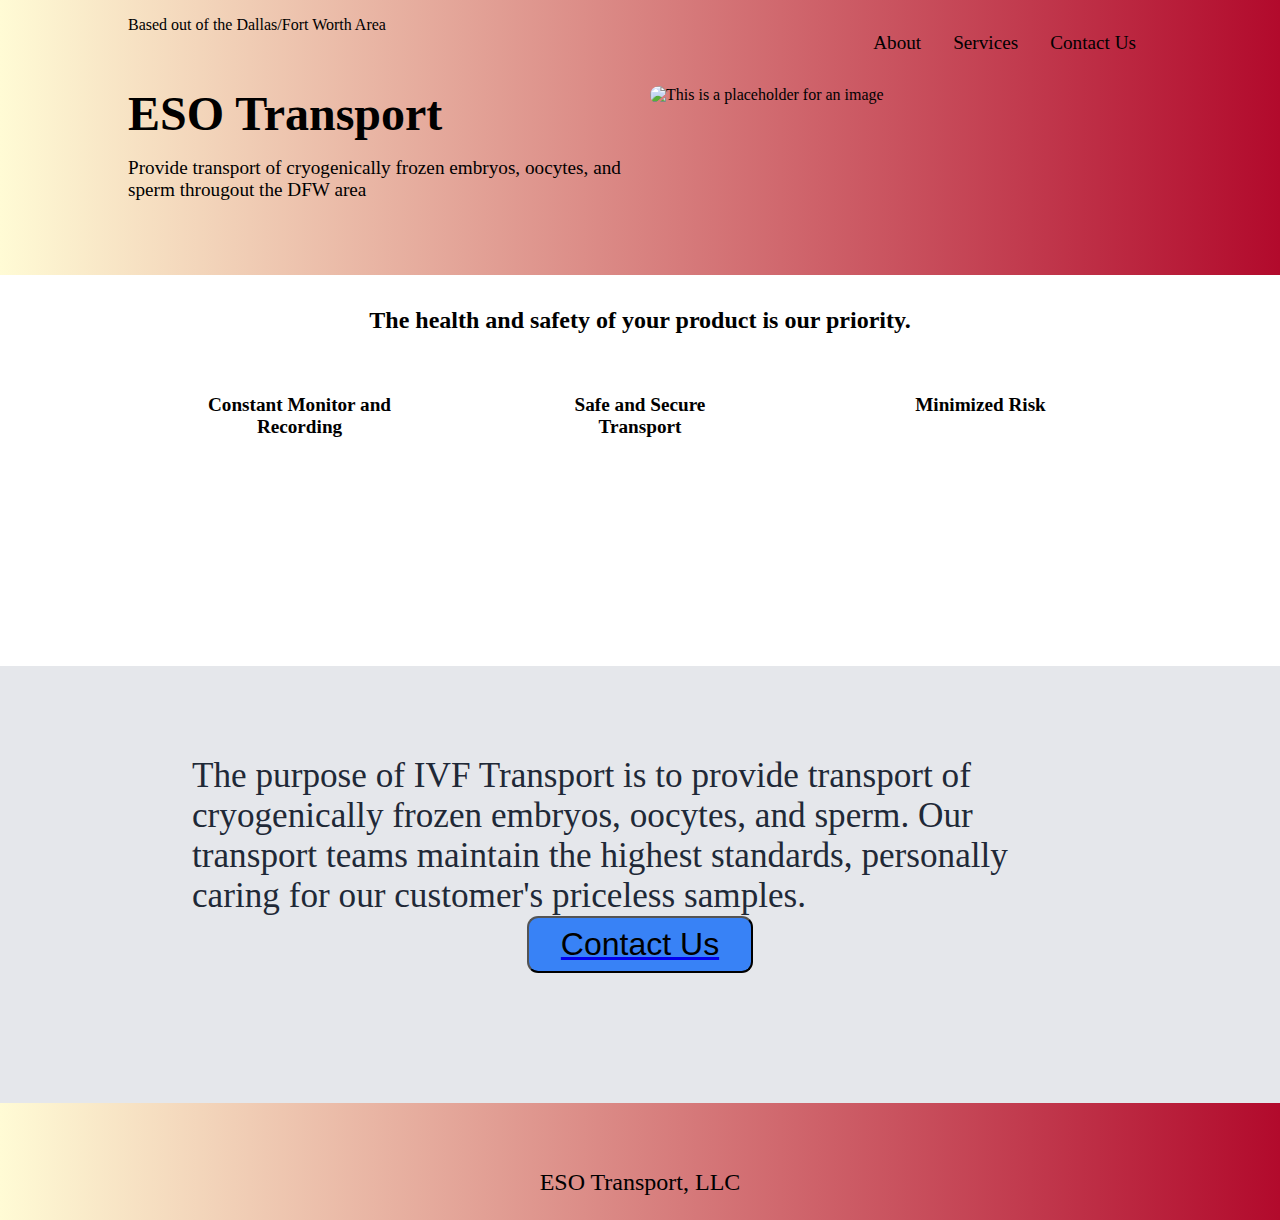
==== index.html @ 1e643f86 "began form submit." ====
<!DOCTYPE html>
<html lang="en">
  <head>
    <meta charset="UTF-8" />
    <meta http-equiv="X-UA-Compatible" content="IE=edge" />
    <meta name="viewport" content="width=device-width, initial-scale=1.0" />
    <link rel="stylesheet" href="styles.css" />
    <script
      src="https://kit.fontawesome.com/f8307b73b6.js"
      crossorigin="anonymous"
    ></script>
    <title>ESO Transport</title>
  </head>
  <body>
    <header class="images">
      <nav>
        <div>
            <!-- <img src="https://cdn-icons-png.flaticon.com/512/4881/4881255.png" alt="IVF icon"/> -->
          <a href=""><i class="fas fa-baby"></i></a>
          <p>Based out of the Dallas/Fort Worth Area</p>
        </div>
        <div>
          <ul>
            <li><a href="pages/about.html">About</a></li>
            <li><a href="#">Services</a></li>
            <li><a href="pages/contact.html">Contact Us</a></li>
          </ul>
        </div>
      </nav>
      <section class="grid-container">
        <div class="first-item">
          <h1>ESO Transport</h1>
          <p>
            Provide transport of cryogenically frozen embryos, oocytes, and sperm througout the DFW area
          </p>
        </div>
        <!-- <div class="second-item">
          <button>Sign Up</button>
          <button>Login</button>
        </div> -->
        <div class="third-item">
          <img src="https://cdn.pixabay.com/photo/2016/07/13/11/14/ivf-1514174_960_720.png" alt="This is a placeholder for an image" />
        </div>
      </section>
    </header>
    <main class="grid">
      <h2>The health and safety of your product is our priority.</h2>
      <div class="flex-container">
        <div>
          <figure>
            <img src="https://cdn-icons-png.flaticon.com/512/2782/2782058.png" alt="" />
            <figcaption>Constant Monitor and Recording</figcaption>
          </figure>
        </div>
        <div>
          <figure>
            <img src="https://cdn-icons-png.flaticon.com/512/709/709790.png" alt="" />
            <figcaption>Safe and Secure Transport</figcaption>
          </figure>
        </div>
        <div>
          <figure>
            <img src="https://cdn-icons-png.flaticon.com/512/2117/2117688.png" alt="" />
            <figcaption>
              Minimized Risk
            </figcaption>
          </figure>
        </div>
      </div>
    </main>
    <section class="content">
      <p>
        The purpose of IVF Transport is to provide transport of cryogenically frozen embryos, oocytes, and sperm. 
        Our transport teams maintain the highest standards, personally caring for our customer's priceless samples.
      </p>
      <!-- <p class="normal">
        Register today and recieve a unique customized baby photo daily.
      </p> -->
      <a href="pages/contact.html"><button>Contact Us</button></a>
      <img src="" alt="" />
    </section>
    <footer>
      <div class="logo">
        <i class="fab fa-facebook"></i>
        <i class="fab fa-twitter"></i>
        <i class="fab fa-youtube"></i>
        <i class="fab fa-instagram"></i>
      </div>
      <div><p>ESO Transport, LLC</p></div>
    </footer>
  </body>
</html>
---- styles.css ----
*,
*::after,
*::before {
  box-sizing: border-box;
  margin: 0;
}

header {
  padding: 0 10vw 5vw 10vw;
}

.images {
  background: linear-gradient(to right, #fffbd5, #b20a2c);
}

nav {
  display: grid;
  grid-template-columns: 50% 50%;
  grid-template-rows: auto;
  padding-top: 1rem;
  padding-bottom: 1rem;
}

nav div:nth-child(1) {
  grid-row: 1/2;
  grid-column: 1/2;
}

nav div:nth-child(2) {
  grid-row: 1/2;
  grid-column: 2/3;
}

ul {
  list-style-type: none;
  display: flex;
  justify-content: flex-end;
}

.fas {
  font-size: 3rem;
  color: #b20a2c;
}

.fas:hover {
  cursor: pointer;
}

li {
  font-size: 1.2rem;
  color: black;
  margin: 1rem;
}

li a {
  text-decoration: none;
  color: black;
}

li a:hover {
  cursor: pointer;
  color: blue;
}

.grid-container {
  display: grid;
  gap: 10px;
  grid-template-columns: 100%;
  grid-template-rows: auto;
}

.first-item {
  grid-row: 1/2;
  grid-column: 1/2;
}

.second-item {
  grid-row: 3/4;
  grid-column: 1/2;
}

.third-item {
  grid-row: 2/3;
  grid-column: 1/2;
}

.third-item img {
  width: 100%;
  height: 30vh;
  object-fit: fill;
  border-radius: 10px;
}

h1 {
  font-size: 3rem;
  font-weight: 900;
  margin-bottom: 1rem;
}

.first-item p {
  font-size: 1.2rem;
}

.second-item button {
  background-color: #3882f6;
  border: 1px solid #3882f6;
  color: white;
  font-size: 1rem;
  font-weight: 700;
  padding: 0.5rem 2rem 0.5rem 2rem;
  border-radius: 0.7rem;
}

.second-item button:nth-child(1) {
  margin-right: 1.5rem;
}

.second-item button:hover {
  cursor: pointer;
  background-color: rgb(72, 72, 250);
}

.grid {
  display: grid;
  gap: 10px;
}

h2 {
  text-align: center;
  padding: 2rem;
}

.flex-container {
  display: flex;
  padding: 0 15vw 10vh 15vw;
  justify-content: space-between;
}

.flex-container div {
  /* border: 2px solid #3882f6; */
  border-radius: 0.7rem;
  height: 200px;
}

.flex-container img {
  max-width: 100%;
  height: 200px;
  object-fit: fill;
  border-radius: 0.7rem;
}

figcaption {
  text-align: center;
  font-size: 1.2rem;
  font-weight: 700;
}

.content {
  background-color: #e5e7eb;
  padding: 10vh 15vw 10vh 15vw;
  font-size: 2.2rem;
  color: #1f2937;
}

.content .italics {
  font-style: italic;
  padding-bottom: 1.5rem;
}

.content .normal {
  font-weight: 700;
  padding-bottom: 1.5rem;
  text-align: center;
}

.content p:nth-child(2) {
  font-size: 1.5rem;
  font-weight: 700;
  text-align: right;
  padding-bottom: 2rem;
  text-decoration: underline;
}

.content button {
  font-size: 2rem;
  background-color: #3882f6;
  border-radius: 0.7rem;
  padding: 0.5rem 2rem;
  margin: auto;
  display: block;
}

.content button:hover {
  cursor: pointer;
  background-color: rgb(72, 72, 250);
}

footer {
  background: linear-gradient(to right, #fffbd5, #b20a2c);
  font-size: 1.5rem;
  text-align: center;
  padding: 1.5rem;
}

.tag {
  font-weight: bold;
}

footer div:nth-child(3) {
  font-size: 1.2rem;
}

.fab {
  font-size: 1.5em;
  padding: 1rem;
  opacity: 0.7;
}

.fab:hover {
  cursor: pointer;
}

@media (min-width: 667px) {
  .grid-container {
    grid-template-rows: auto;
    grid-template-columns: 50% 50%;
  }

  .first-item {
    grid-column: 1/2;
    grid-row: 1/2;
  }

  .second-item {
    grid-column: 1/2;
    grid-row: 2/3;
  }

  .third-item {
    grid-column: 2/3;
    grid-row: 1/3;
  }

  .third-item img {
    width: 100%;
    height: 30vh;
    object-fit: fill;
  }

  .flex-container div {
    width: 24%;
    flex-basis: 24%;
  }
}

@media (max-width: 666px) {
  .grid-container {
    text-align: center;
  }

  .flex-container {
    flex-direction: column;
  }
  .flex-container div {
    flex-basis: 90%;
  }
  figcaption {
    padding: 1rem 0;
  }
}
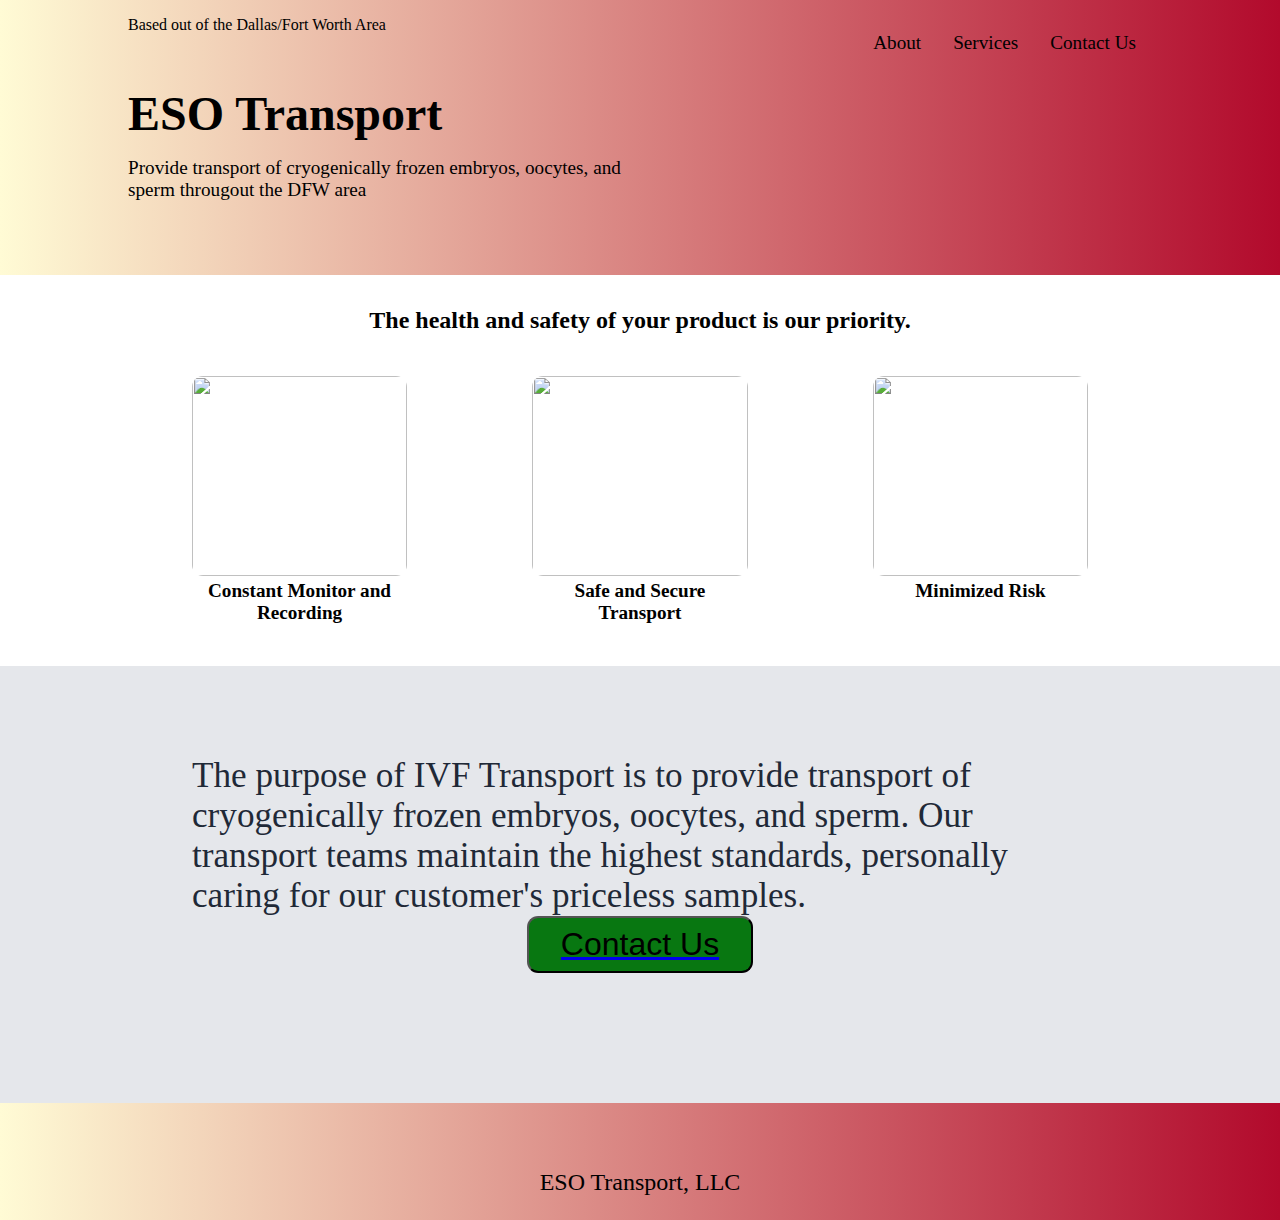
==== commit f411c49c: "Removed test photos." ====
--- a/index.html
+++ b/index.html
@@ -39,7 +39,7 @@
           <button>Login</button>
         </div> -->
         <div class="third-item">
-          <img src="https://cdn.pixabay.com/photo/2016/07/13/11/14/ivf-1514174_960_720.png" alt="This is a placeholder for an image" />
+          <!-- <img src="https://cdn.pixabay.com/photo/2016/07/13/11/14/ivf-1514174_960_720.png" alt="This is a placeholder for an image" /> -->
         </div>
       </section>
     </header>
--- a/styles.css
+++ b/styles.css
@@ -7,6 +7,7 @@
 
 header {
   padding: 0 10vw 5vw 10vw;
+  background-color: blue;
 }
 
 .images {
@@ -102,7 +103,7 @@
 }
 
 .second-item button {
-  background-color: #3882f6;
+  background-color: #079241;
   border: 1px solid #3882f6;
   color: white;
   font-size: 1rem;
@@ -140,12 +141,13 @@
   /* border: 2px solid #3882f6; */
   border-radius: 0.7rem;
   height: 200px;
+
 }
 
 .flex-container img {
-  max-width: 100%;
+  width: 100%;
   height: 200px;
-  object-fit: fill;
+  object-fit: contain;
   border-radius: 0.7rem;
 }
 
@@ -178,12 +180,12 @@
   font-weight: 700;
   text-align: right;
   padding-bottom: 2rem;
-  text-decoration: underline;
+  /* text-decoration: underline; */
 }
 
 .content button {
   font-size: 2rem;
-  background-color: #3882f6;
+  background-color: #087711;
   border-radius: 0.7rem;
   padding: 0.5rem 2rem;
   margin: auto;
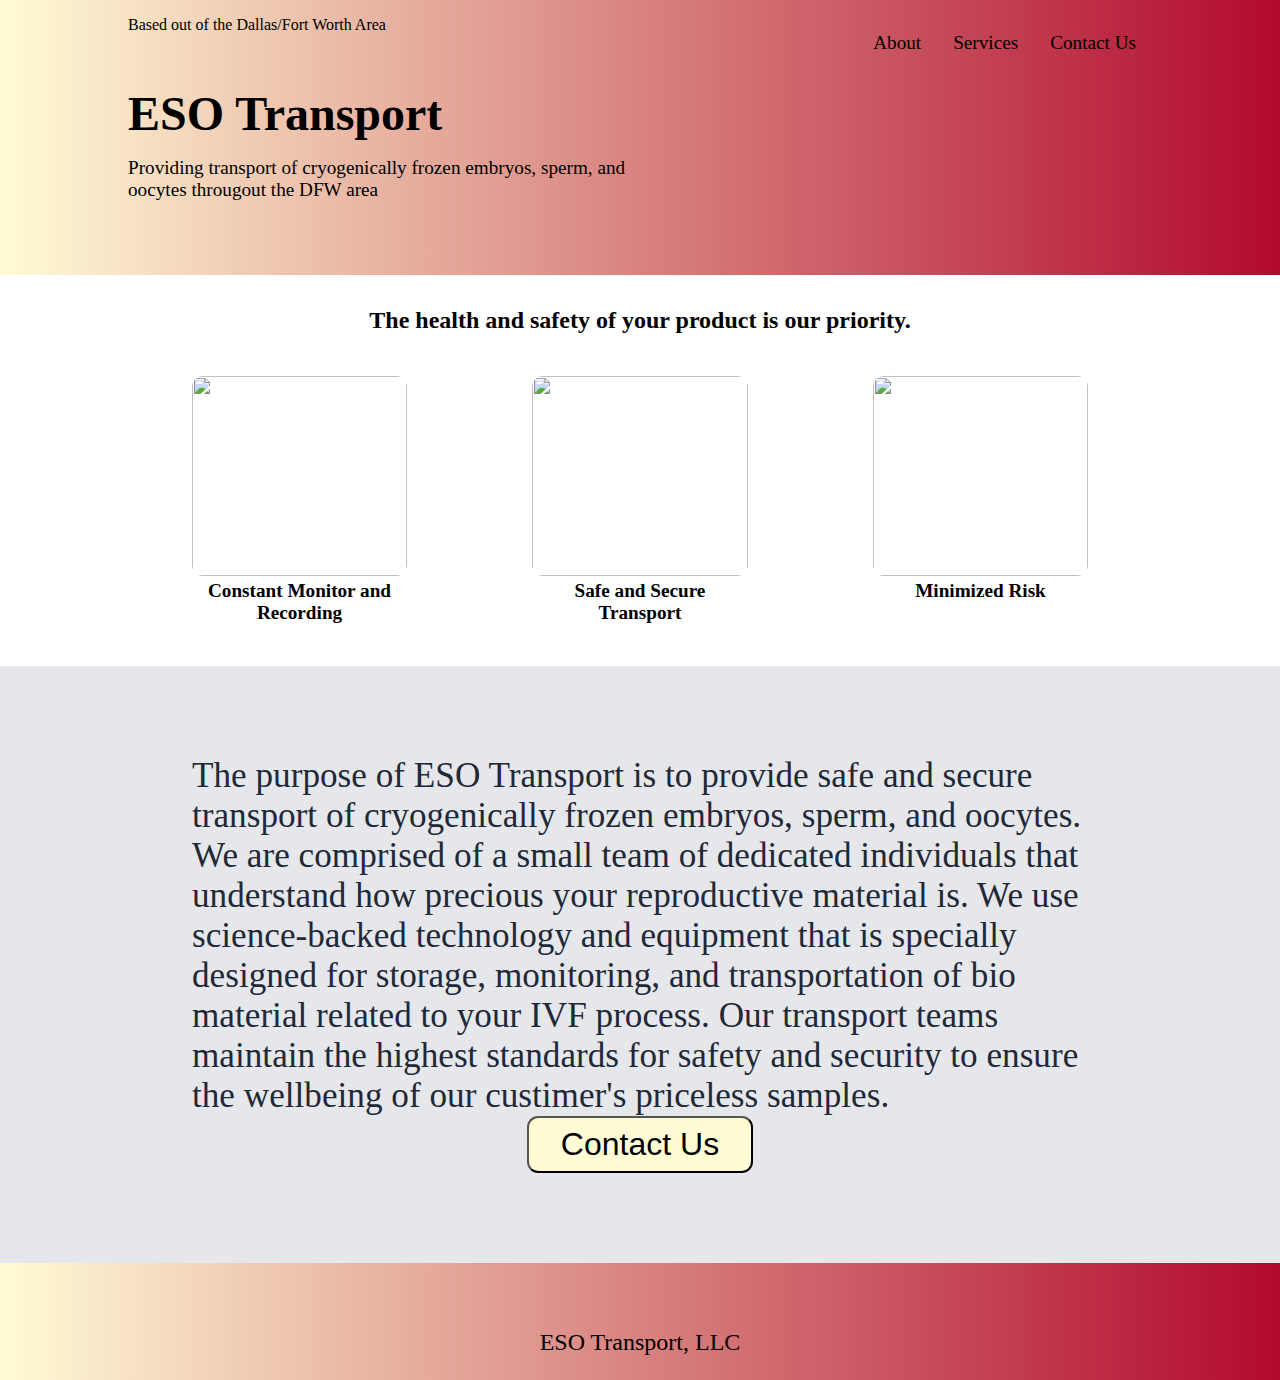
==== commit 0627dc19: "Edited colors and text decorations." ====
--- a/index.html
+++ b/index.html
@@ -9,7 +9,8 @@
       src="https://kit.fontawesome.com/f8307b73b6.js"
       crossorigin="anonymous"
     ></script>
-    <title>ESO Transport</title>
+    <title>IVF material transport in the dallas fort worth area</title>
+    <meta name="description" content="ESO Transport uses science-backed technology to provide safe and secure delivery of your precious reproductive material." />
   </head>
   <body>
     <header class="images">
@@ -31,7 +32,7 @@
         <div class="first-item">
           <h1>ESO Transport</h1>
           <p>
-            Provide transport of cryogenically frozen embryos, oocytes, and sperm througout the DFW area
+            Providing transport of cryogenically frozen embryos, sperm, and oocytes througout the DFW area
           </p>
         </div>
         <!-- <div class="second-item">
@@ -70,14 +71,17 @@
     </main>
     <section class="content">
       <p>
-        The purpose of IVF Transport is to provide transport of cryogenically frozen embryos, oocytes, and sperm. 
-        Our transport teams maintain the highest standards, personally caring for our customer's priceless samples.
+        The purpose of ESO Transport is to provide safe and secure transport of cryogenically frozen embryos, sperm, and oocytes.
+        We are comprised of a small team of dedicated individuals that understand how precious your reproductive material is. We use 
+        science-backed technology and equipment that is specially designed for storage, monitoring, and transportation of bio material 
+        related to your IVF process.  
+        Our transport teams maintain the highest standards for safety and security to ensure the wellbeing of our custimer's priceless samples.
       </p>
       <!-- <p class="normal">
         Register today and recieve a unique customized baby photo daily.
       </p> -->
-      <a href="pages/contact.html"><button>Contact Us</button></a>
-      <img src="" alt="" />
+      <a href="pages/contact.html" style="text-decoration: none"><button>Contact Us</button></a>
+      <!-- <img src="" alt="" /> -->
     </section>
     <footer>
       <div class="logo">
--- a/styles.css
+++ b/styles.css
@@ -60,7 +60,7 @@
 
 li a:hover {
   cursor: pointer;
-  color: blue;
+  color: #fffbd5;
 }
 
 .grid-container {
@@ -118,7 +118,7 @@
 
 .second-item button:hover {
   cursor: pointer;
-  background-color: rgb(72, 72, 250);
+  background-color: #fffbd5;
 }
 
 .grid {
@@ -180,12 +180,12 @@
   font-weight: 700;
   text-align: right;
   padding-bottom: 2rem;
-  /* text-decoration: underline; */
 }
 
 .content button {
   font-size: 2rem;
-  background-color: #087711;
+  background-color: #fffbd5;
+  color: black;
   border-radius: 0.7rem;
   padding: 0.5rem 2rem;
   margin: auto;
@@ -194,7 +194,8 @@
 
 .content button:hover {
   cursor: pointer;
-  background-color: rgb(72, 72, 250);
+  background-color: #b20a2c;
+  color: white;
 }
 
 footer {
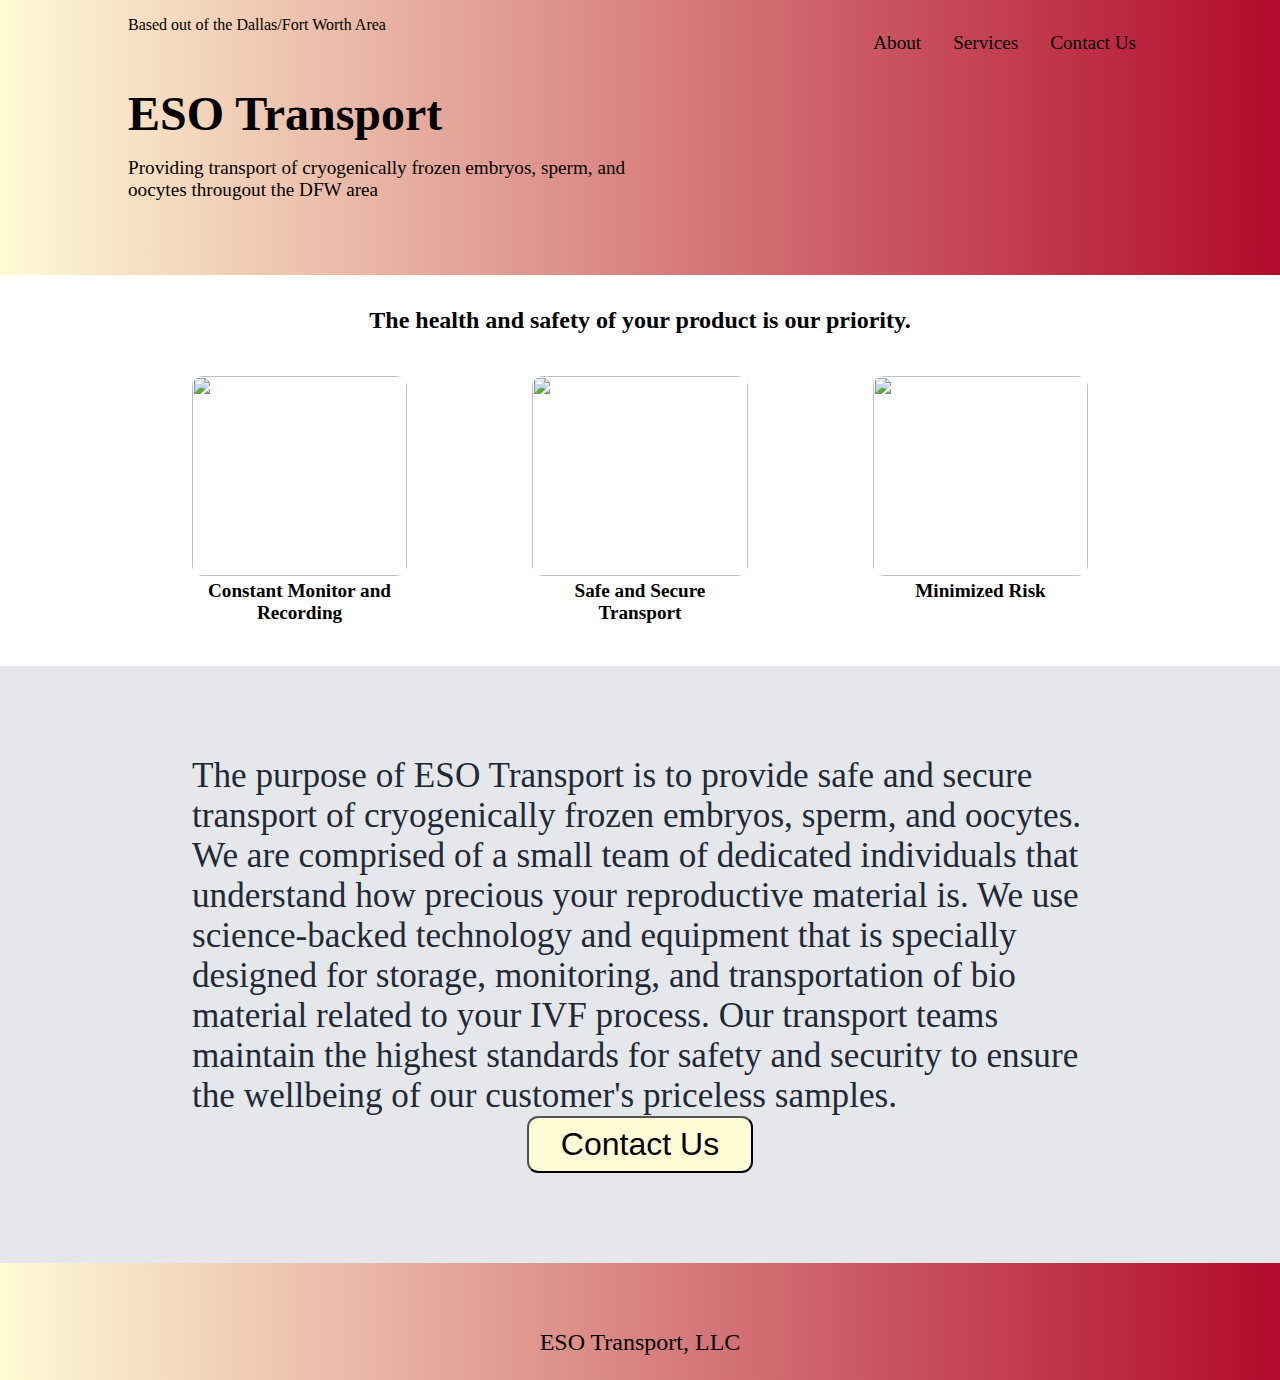
==== commit 285ef2a5: "Added services page." ====
--- a/index.html
+++ b/index.html
@@ -23,7 +23,7 @@
         <div>
           <ul>
             <li><a href="pages/about.html">About</a></li>
-            <li><a href="#">Services</a></li>
+            <li><a href="pages/services.html">Services</a></li>
             <li><a href="pages/contact.html">Contact Us</a></li>
           </ul>
         </div>
@@ -75,7 +75,7 @@
         We are comprised of a small team of dedicated individuals that understand how precious your reproductive material is. We use 
         science-backed technology and equipment that is specially designed for storage, monitoring, and transportation of bio material 
         related to your IVF process.  
-        Our transport teams maintain the highest standards for safety and security to ensure the wellbeing of our custimer's priceless samples.
+        Our transport teams maintain the highest standards for safety and security to ensure the wellbeing of our customer's priceless samples.
       </p>
       <!-- <p class="normal">
         Register today and recieve a unique customized baby photo daily.
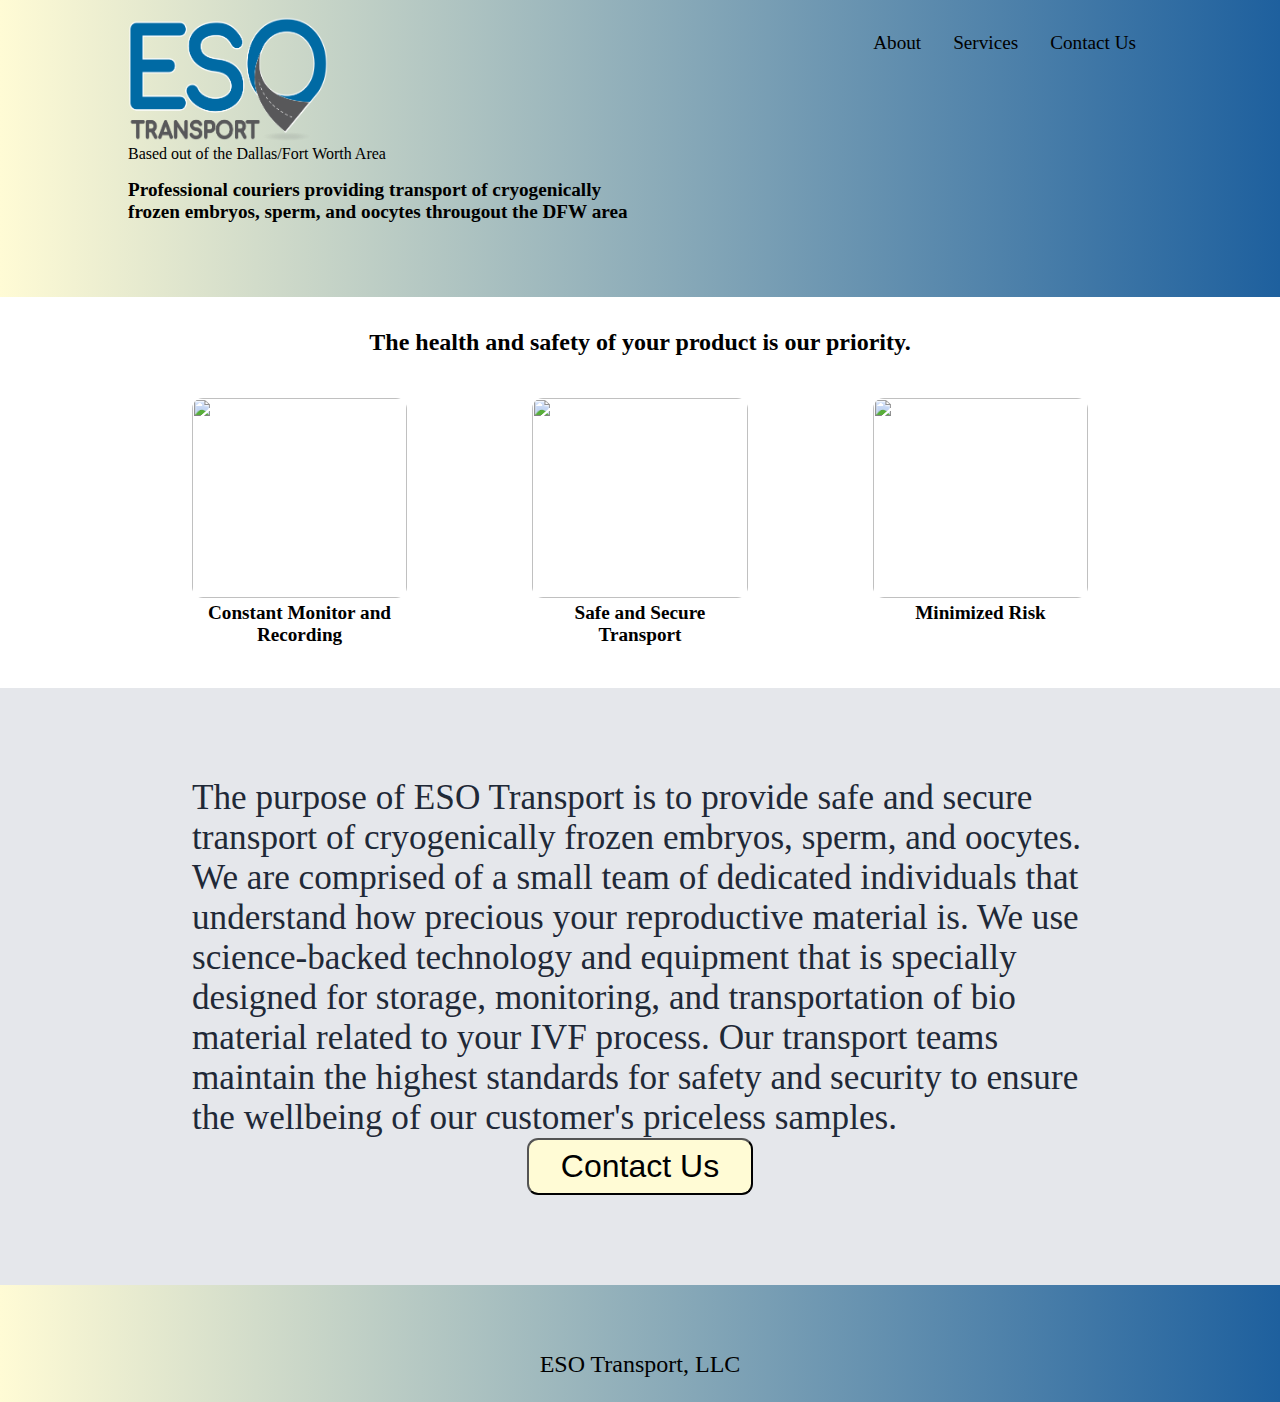
==== commit 4c8e1d9d: "Added new logo and adjusted colors to match new logo color." ====
--- a/index.html
+++ b/index.html
@@ -17,7 +17,8 @@
       <nav>
         <div>
             <!-- <img src="https://cdn-icons-png.flaticon.com/512/4881/4881255.png" alt="IVF icon"/> -->
-          <a href=""><i class="fas fa-baby"></i></a>
+          <!-- <a href=""><i class="fas fa-baby"></i></a> -->
+          <a href=""><img src="ESOtransportlogo.png" alt="ESO Transport" id="logo"></a>
           <p>Based out of the Dallas/Fort Worth Area</p>
         </div>
         <div>
@@ -30,9 +31,9 @@
       </nav>
       <section class="grid-container">
         <div class="first-item">
-          <h1>ESO Transport</h1>
+          <!-- <h1>ESO Transport</h1> -->
           <p>
-            Providing transport of cryogenically frozen embryos, sperm, and oocytes througout the DFW area
+            <b>Professional couriers providing transport of cryogenically frozen embryos, sperm, and oocytes througout the DFW area</b>
           </p>
         </div>
         <!-- <div class="second-item">
--- a/styles.css
+++ b/styles.css
@@ -11,7 +11,12 @@
 }
 
 .images {
-  background: linear-gradient(to right, #fffbd5, #b20a2c);
+  background: linear-gradient(to right, #fffbd5, #1e609e);
+}
+
+#logo {
+  height: 125px;
+  width: 200px;
 }
 
 nav {
@@ -194,12 +199,12 @@
 
 .content button:hover {
   cursor: pointer;
-  background-color: #b20a2c;
+  background-color: #1e609e;
   color: white;
 }
 
 footer {
-  background: linear-gradient(to right, #fffbd5, #b20a2c);
+  background: linear-gradient(to right, #fffbd5, #1e609e);
   font-size: 1.5rem;
   text-align: center;
   padding: 1.5rem;
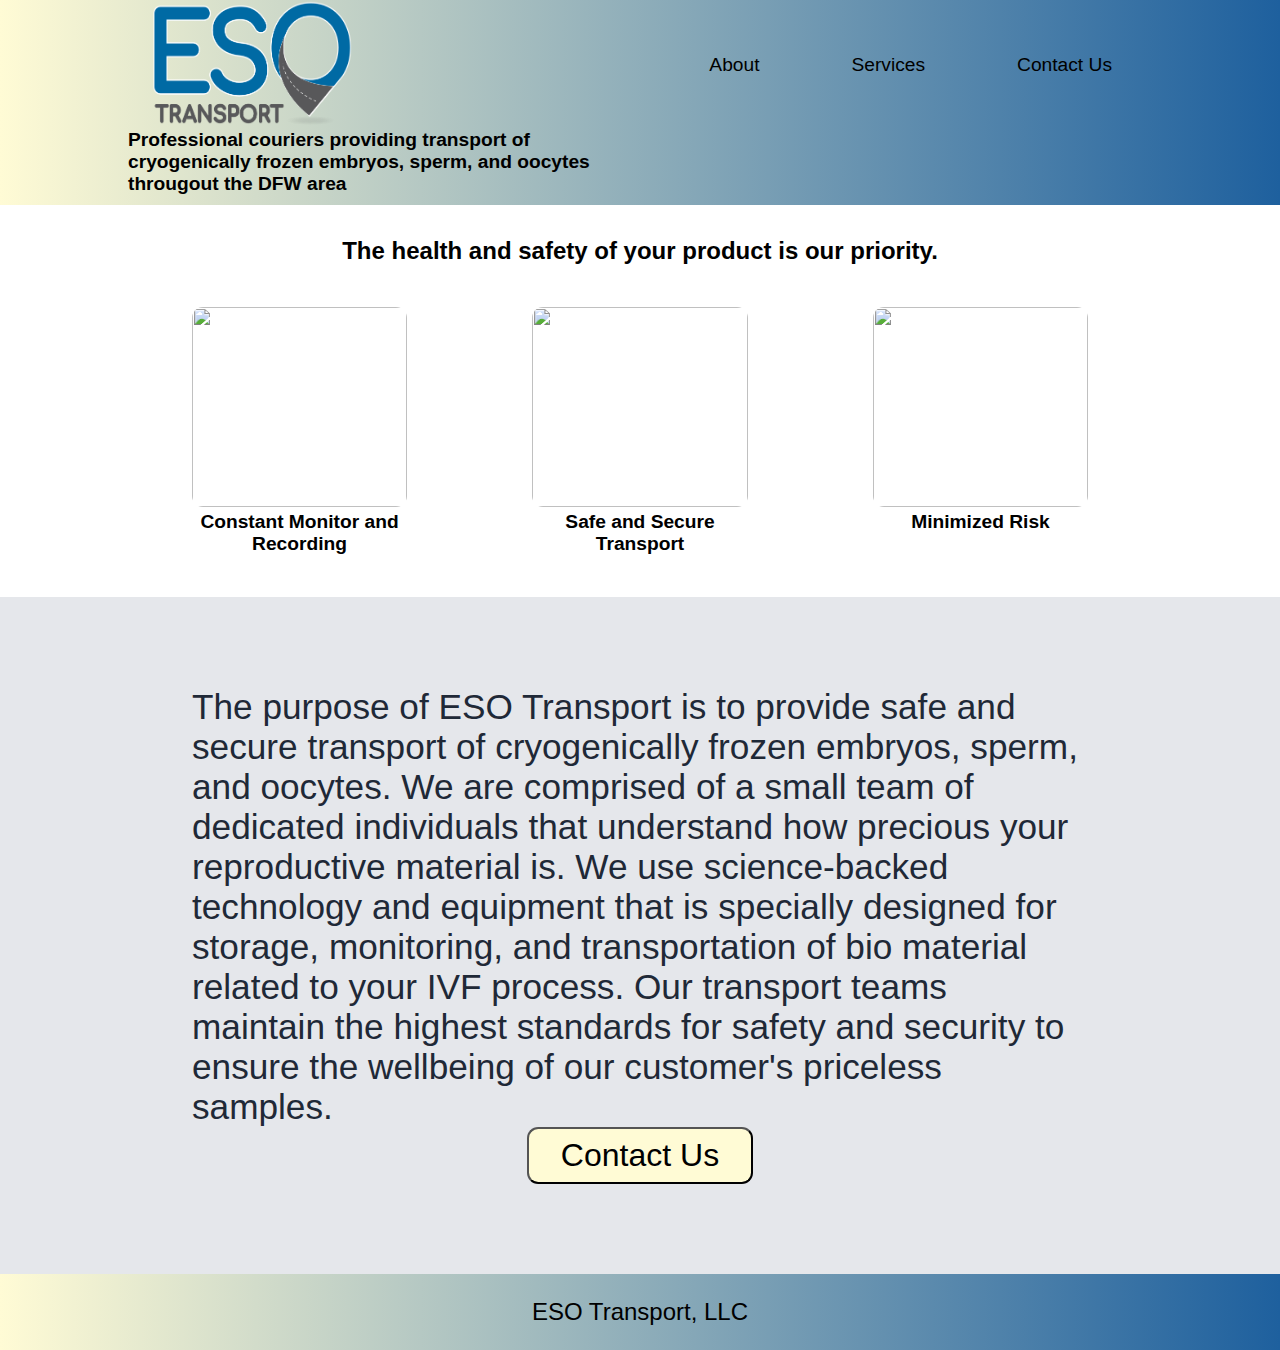
==== commit 5b1fe8bb: "Added burger menu icon and created JS to add functions for the burger menu." ====
--- a/index.html
+++ b/index.html
@@ -14,10 +14,27 @@
   </head>
   <body>
     <header class="images">
-      <nav>
-        <div>
-            <!-- <img src="https://cdn-icons-png.flaticon.com/512/4881/4881255.png" alt="IVF icon"/> -->
-          <!-- <a href=""><i class="fas fa-baby"></i></a> -->
+      <nav class="navbar">
+        <a href=""><img src="ESOtransportlogo.png" alt="ESO Transport" id="logo"></a>
+
+        <ul class="nav-menu">
+          <li class="nav-item">
+            <a href="pages/about.html" class="nav-link">About</a>
+          </li>
+          <li class="nav-item">
+            <a href="pages/services.html" class="nav-link">Services</a>
+          </li>
+          <li class="nav-item">
+            <a href="pages/contact.html" class="nav-link">Contact Us</a>
+          </li>
+        </ul>
+        
+        <div class="hamburger">
+          <span class="bar"></span>
+          <span class="bar"></span>
+          <span class="bar"></span>
+        </div>
+        <!-- <div>
           <a href=""><img src="ESOtransportlogo.png" alt="ESO Transport" id="logo"></a>
           <p>Based out of the Dallas/Fort Worth Area</p>
         </div>
@@ -27,7 +44,7 @@
             <li><a href="pages/services.html">Services</a></li>
             <li><a href="pages/contact.html">Contact Us</a></li>
           </ul>
-        </div>
+        </div> -->
       </nav>
       <section class="grid-container">
         <div class="first-item">
@@ -36,10 +53,6 @@
             <b>Professional couriers providing transport of cryogenically frozen embryos, sperm, and oocytes througout the DFW area</b>
           </p>
         </div>
-        <!-- <div class="second-item">
-          <button>Sign Up</button>
-          <button>Login</button>
-        </div> -->
         <div class="third-item">
           <!-- <img src="https://cdn.pixabay.com/photo/2016/07/13/11/14/ivf-1514174_960_720.png" alt="This is a placeholder for an image" /> -->
         </div>
@@ -85,13 +98,14 @@
       <!-- <img src="" alt="" /> -->
     </section>
     <footer>
-      <div class="logo">
+      <!-- <div class="logo">
         <i class="fab fa-facebook"></i>
         <i class="fab fa-twitter"></i>
         <i class="fab fa-youtube"></i>
         <i class="fab fa-instagram"></i>
-      </div>
+      </div> -->
       <div><p>ESO Transport, LLC</p></div>
     </footer>
   </body>
+  <script src="script.js"></script>
 </html>--- a/styles.css
+++ b/styles.css
@@ -3,12 +3,89 @@
 *::before {
   box-sizing: border-box;
   margin: 0;
+  padding: 0;
+  font-family: sans-serif;
 }
 
 header {
-  padding: 0 10vw 5vw 10vw;
-  background-color: blue;
-}
+  padding: 0 10vw 0 10vw;
+  background-color: #262626;
+}
+
+li {
+  list-style: none;
+}
+
+.navbar{
+  min-height: 70px;
+  display: flex;
+  justify-content: space-between;
+  align-items: center;
+  padding: 0 24px;
+}
+
+.nav-menu{
+  display: flex;
+  justify-content: space-between;
+  align-items: center;
+  gap: 60px;
+}
+
+nav-branding{
+  font-size: 2rem;
+}
+
+.hamburger{
+  display: none;
+  cursor: pointer;
+}
+
+.bar{
+  display: block;
+  width: 25px;
+  height: 3px;
+  margin: 5px auto;
+  -webkit-transition: all 0.3s ease-in-out;
+  transition: all 0.3s ease-in-out;
+  background-color: #fffbd5;
+}
+
+@media(max-width:768px){
+  .hamburger{
+    display: block;
+  }
+
+  .hamburger.active .bar:nth-child(2){
+    opacity: 0;
+  }
+  .hamburger.active .bar:nth-child(1){
+    transform: translateY(8px) rotate(45deg);
+  }
+  .hamburger.active .bar:nth-child(3){
+    transform: translateY(-8px) rotate(-45deg);
+  }
+  
+  .nav-menu{
+    position:fixed;
+    left: -100%;
+    top: 70px;
+    gap: 0;
+    flex-direction: column;
+    background-color: #1e609e;
+    width: 100%;
+    text-align: center;
+    transition: 0.3s;
+  }
+
+  .nav-item{
+    margin: 16px 0;
+  }
+
+  .nav-menu.active{
+    left: 0;
+  }
+}
+
 
 .images {
   background: linear-gradient(to right, #fffbd5, #1e609e);
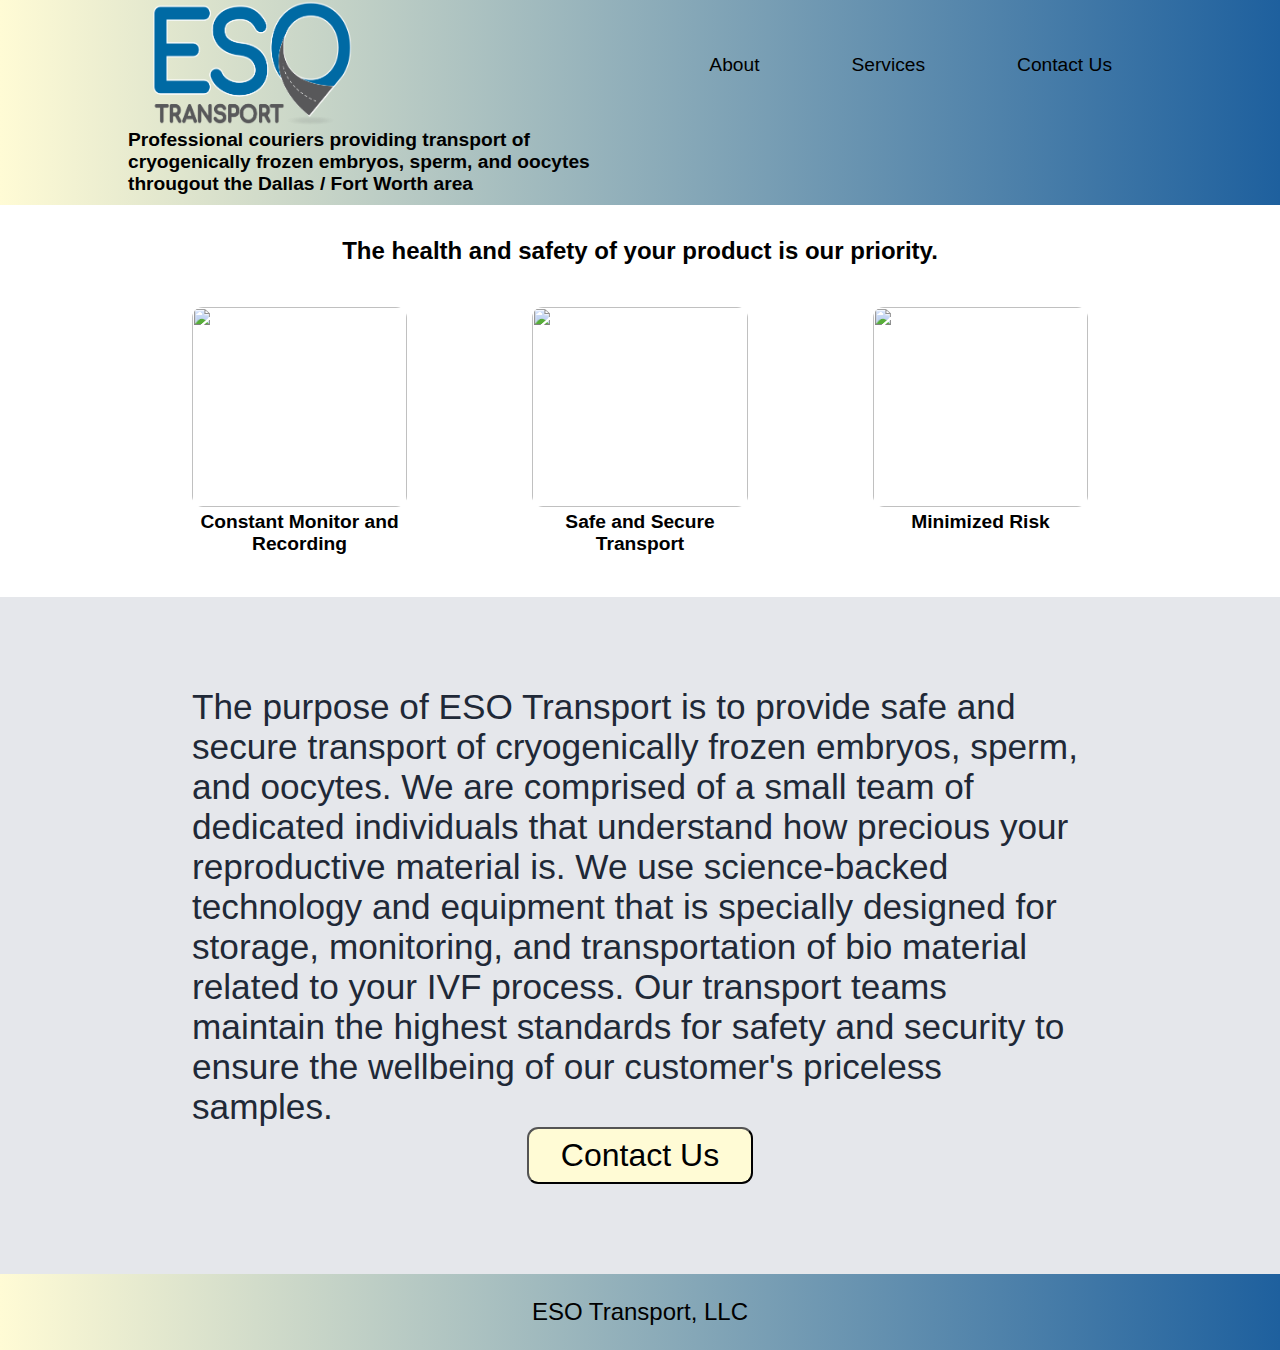
==== commit 1e25ac4c: "updated all pages to match style and js function of index." ====
--- a/index.html
+++ b/index.html
@@ -50,7 +50,7 @@
         <div class="first-item">
           <!-- <h1>ESO Transport</h1> -->
           <p>
-            <b>Professional couriers providing transport of cryogenically frozen embryos, sperm, and oocytes througout the DFW area</b>
+            <b>Professional couriers providing transport of cryogenically frozen embryos, sperm, and oocytes througout the Dallas / Fort Worth area</b>
           </p>
         </div>
         <div class="third-item">
